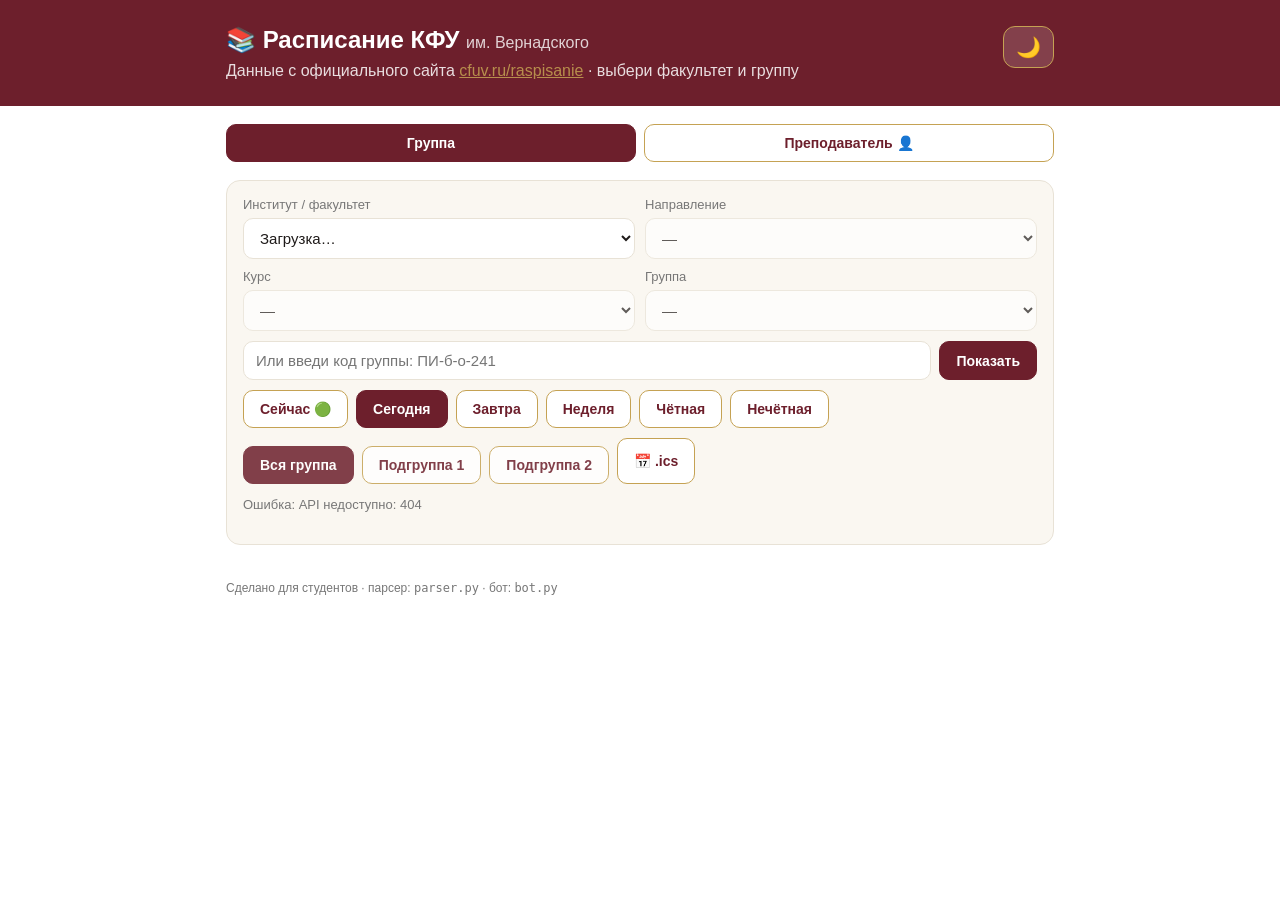
==== docs/index.html @ 7d54251b "GitHub Pages: docs/, direct cfuv.ru API mode, client-side ICS, Pages docs in README" ====
<!DOCTYPE html>
<html lang="ru">
<head>
<meta charset="UTF-8">
<meta name="viewport" content="width=device-width, initial-scale=1.0">
<title>Расписание КФУ им. Вернадского</title>
<link rel="stylesheet" href="style.css">
</head>
<body>
<canvas id="stars" aria-hidden="true"></canvas>
<header class="top">
  <div class="wrap top__row">
    <div>
      <h1>📚 Расписание КФУ <span>им. Вернадского</span></h1>
      <p class="sub">Данные с официального сайта <a href="https://cfuv.ru/raspisanie/" target="_blank" rel="noopener">cfuv.ru/raspisanie</a> · выбери факультет и группу</p>
    </div>
    <button id="btnTheme" title="Переключить тему">🌙</button>
  </div>
</header>
<main class="wrap">
  <div class="tabs">
    <button id="tabGroup" class="tab on">Группа</button>
    <button id="tabTeacher" class="tab">Преподаватель 👤</button>
  </div>
  <section class="card" id="paneGroup">
    <div class="grid">
      <label>Институт / факультет
        <select id="selSub"><option value="">Загрузка…</option></select>
      </label>
      <label>Направление
        <select id="selDir" disabled><option value="">—</option></select>
      </label>
      <label>Курс
        <select id="selCourse" disabled><option value="">—</option></select>
      </label>
      <label>Группа
        <select id="selGroup" disabled><option value="">—</option></select>
      </label>
    </div>
    <div class="row">
      <input id="search" list="codes" placeholder="Или введи код группы: ПИ-б-о-241">
      <datalist id="codes"></datalist>
      <button id="btnGo">Показать</button>
    </div>
    <div class="row filters">
      <button data-f="now" class="chip">Сейчас 🟢</button>
      <button data-f="today" class="chip on">Сегодня</button>
      <button data-f="tomorrow" class="chip">Завтра</button>
      <button data-f="week" class="chip">Неделя</button>
      <button data-f="even" class="chip">Чётная</button>
      <button data-f="odd" class="chip">Нечётная</button>
    </div>
    <div class="row filters">
      <button data-s="0" class="chip sub on">Вся группа</button>
      <button data-s="1" class="chip sub">Подгруппа 1</button>
      <button data-s="2" class="chip sub">Подгруппа 2</button>
      <button id="btnIcs" title="Скачать календарь для телефона">📅 .ics</button>
    </div>
    <p id="status" class="status"></p>
  </section>
  <section class="card" id="paneTeacher" hidden>
    <div class="row">
      <input id="tSearch" placeholder="Фамилия преподавателя: Парменов">
      <button id="btnTeacher">Найти</button>
    </div>
    <p class="status">Пары преподавателя по всем группам · минимум 2 буквы</p>
  </section>
  <section id="out"></section>
</main>
<footer class="wrap foot">Сделано для студентов · парсер: <code>parser.py</code> · бот: <code>bot.py</code></footer>
<script src="app.js"></script>
</body>
</html>
---- docs/style.css ----
:root{--bordo:#6d1f2c;--gold:#c5a253;--gold-l:#e8cf8f;--ink:#1f1b1a;--mut:#777;--line:#e8e2d6;--bg:#faf7f1;--page:#fff;--card:#faf7f1;--input:#fff}
[data-theme="night"]{--bordo:#e8cf8f;--gold:#c5a253;--ink:#eceffa;--mut:#a3abd0;--line:#303c69;--bg:#0a0f24;--page:#0a0f24;--card:#1a2140;--input:#141b38}
*{box-sizing:border-box}
body{margin:0;font-family:-apple-system,"Segoe UI",Roboto,sans-serif;color:var(--ink);background:var(--page)}
#stars{position:fixed;inset:0;z-index:-1;display:none}
[data-theme="night"] #stars{display:block}
.wrap{max-width:860px;margin:0 auto;padding:0 16px}
.top{background:var(--bordo);color:#fff;padding:26px 0}
[data-theme="night"] .top{background:#3a101a}
.top__row{display:flex;align-items:flex-start;justify-content:space-between;gap:12px}
#btnTheme{font-size:20px;padding:8px 12px;border-radius:12px;background:rgba(255,255,255,.15);border:1px solid var(--gold);color:#fff}
.top h1{margin:0;font-size:24px}
.top h1 span{font-weight:400;opacity:.8;font-size:16px}
.sub{opacity:.85;margin:8px 0 0}
.sub a{color:var(--gold)}
.card{background:var(--card);border:1px solid var(--line);border-radius:14px;padding:16px;margin:18px 0}
.tabs{display:flex;gap:8px;margin:18px 0 0}
.tab{flex:1}
.tab.on{background:var(--bordo);border-color:var(--bordo);color:#fff}
[data-theme="night"] .tab.on{color:#3a101a}
.grid{display:grid;grid-template-columns:1fr 1fr;gap:10px}
@media(max-width:640px){.grid{grid-template-columns:1fr}}
label{display:flex;flex-direction:column;gap:6px;font-size:13px;color:var(--mut)}
select,input{font-size:15px;padding:10px 12px;border:1px solid var(--line);border-radius:10px;background:var(--input);color:var(--ink)}
.row{display:flex;gap:8px;margin-top:10px}
.row input{flex:1}
button{cursor:pointer;border:1px solid var(--gold);background:var(--input);color:var(--bordo);border-radius:10px;padding:10px 16px;font-weight:700;font-size:14px}
button:hover{background:#f3ead6}
[data-theme="night"] button:hover{background:#232c55}
#btnGo{background:var(--bordo);border-color:var(--bordo);color:#fff}
.filters{flex-wrap:wrap}
.chip.on{background:var(--bordo);border-color:var(--bordo);color:#fff}
.status{color:var(--mut);font-size:13px;min-height:18px}
.day{border:1px solid var(--line);border-radius:12px;margin:12px 0;overflow:hidden;background:var(--card)}
.day h2{margin:0;padding:10px 14px;background:var(--bg);color:var(--bordo);font-size:16px;border-bottom:2px solid var(--gold)}
[data-theme="night"] .day h2{background:#141b38}
.les{display:grid;grid-template-columns:110px 1fr;gap:10px;padding:10px 14px;border-bottom:1px solid var(--line)}
.les:last-child{border-bottom:0}
.tm{font-size:12px;color:var(--mut)}
.tm b{display:block;color:var(--ink);font-size:15px}
.subj{font-weight:700}
.tag{display:inline-block;font-size:11px;font-weight:700;padding:1px 8px;border-radius:20px;background:var(--bordo);color:#fff;margin-left:6px}
.tag.chet{background:#1c7c3a}.tag.nechet{background:#b5651d}
.meta{font-size:13px;color:var(--mut);margin-top:3px}
.grp{display:inline-block;font-size:12px;font-weight:700;color:var(--bordo);border:1px solid var(--gold);border-radius:8px;padding:1px 8px;margin-top:4px}
.empty{color:var(--mut);font-style:italic;padding:18px}
.foot{color:var(--mut);font-size:12px;padding:18px 16px 30px}
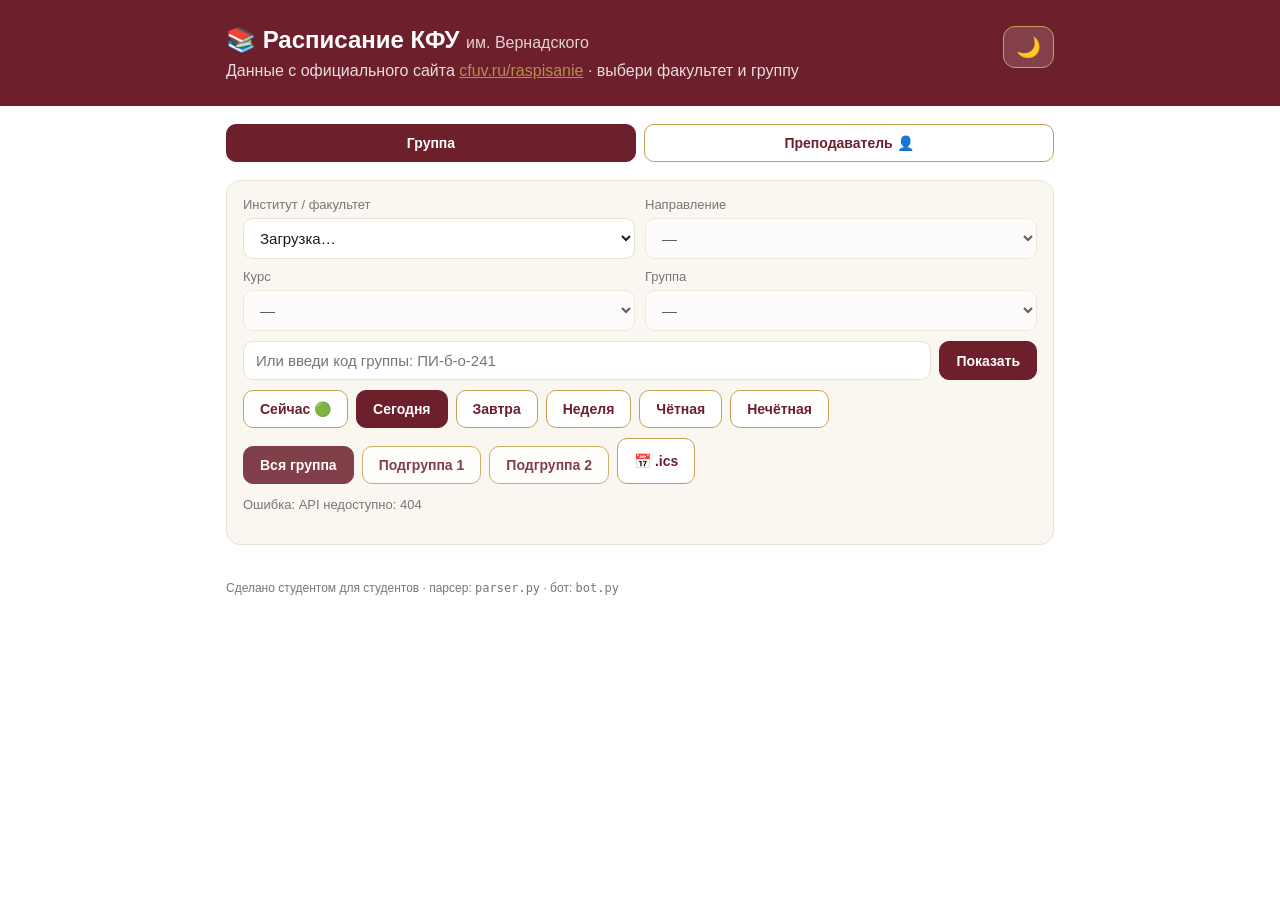
==== commit dec0a2b3: "Footer: Сделано студентом для студентов" ====
--- a/docs/index.html
+++ b/docs/index.html
@@ -67,7 +67,7 @@
   </section>
   <section id="out"></section>
 </main>
-<footer class="wrap foot">Сделано для студентов · парсер: <code>parser.py</code> · бот: <code>bot.py</code></footer>
+<footer class="wrap foot">Сделано студентом для студентов · парсер: <code>parser.py</code> · бот: <code>bot.py</code></footer>
 <script src="app.js"></script>
 </body>
 </html>
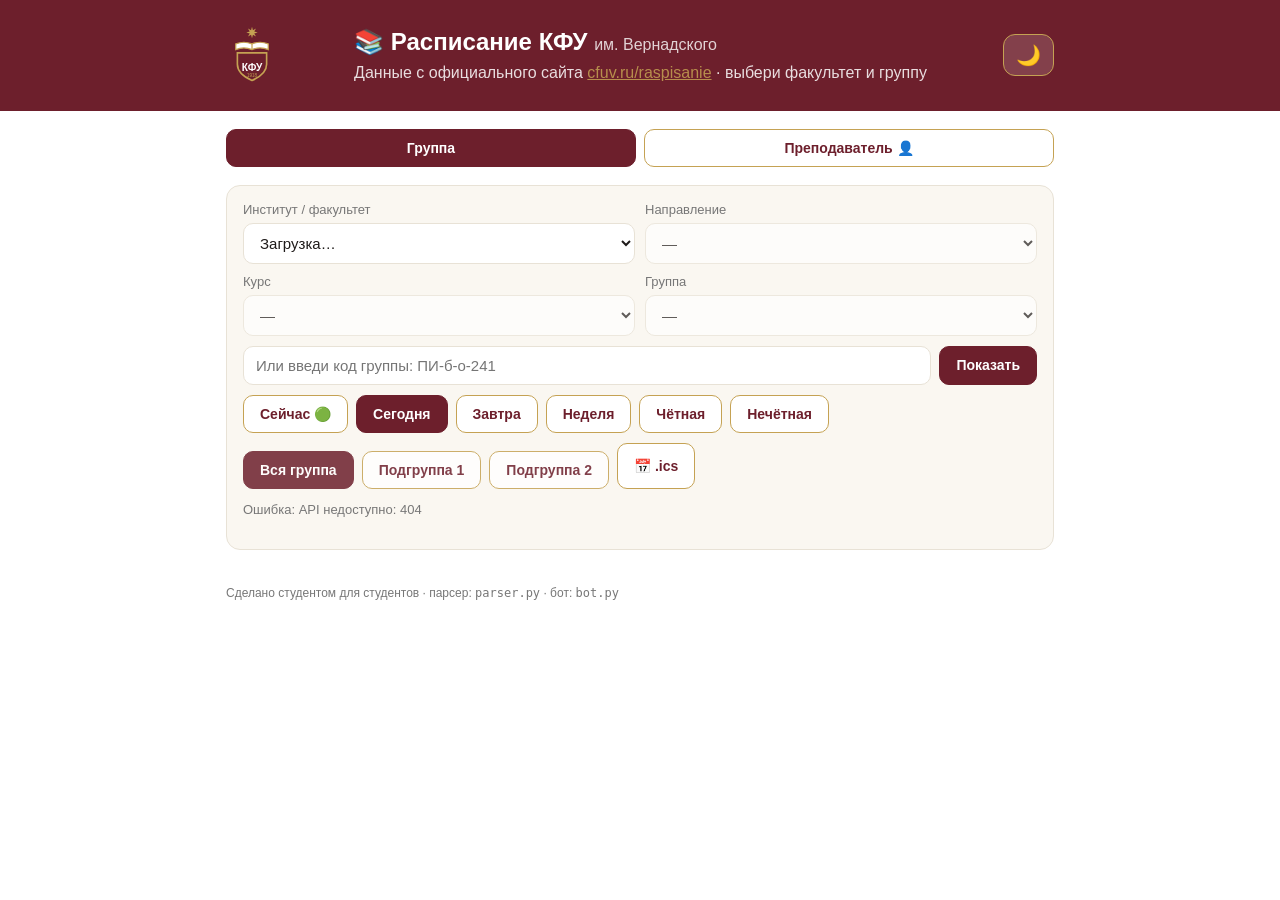
==== commit a5c1840c: "Header SVG crest (day theme shows coat of arms)" ====
--- a/docs/index.html
+++ b/docs/index.html
@@ -10,6 +10,16 @@
 <canvas id="stars" aria-hidden="true"></canvas>
 <header class="top">
   <div class="wrap top__row">
+    <div class="crest" title="Герб КФУ им. Вернадского">
+      <svg viewBox="0 0 64 72" role="img" aria-label="Герб КФУ">
+        <polygon points="32,1 33.15,5.23 36.95,3.05 34.77,6.85 39,8 34.77,9.15 36.95,12.95 33.15,10.77 32,15 30.85,10.77 27.05,12.95 29.23,9.15 25,8 29.23,6.85 27.05,3.05 30.85,5.23" fill="var(--gold)"/>
+        <path d="M12,22 Q22,18 32,22 Q42,18 52,22 L52,29 Q42,25 32,29 Q22,25 12,29 Z" fill="#fff" stroke="var(--gold)" stroke-width="1.5"/>
+        <line x1="32" y1="22" x2="32" y2="29" stroke="var(--gold)" stroke-width="1.5"/>
+        <path d="M14,33 H50 V47 Q50,59 32,67 Q14,59 14,47 Z" fill="var(--bordo)" stroke="var(--gold)" stroke-width="2"/>
+        <text x="32" y="55" text-anchor="middle" font-size="12.5" font-weight="800" fill="var(--page)" font-family="inherit">КФУ</text>
+        <text x="32" y="63" text-anchor="middle" font-size="5.5" fill="var(--gold)" font-family="inherit">1918</text>
+      </svg>
+    </div>
     <div>
       <h1>📚 Расписание КФУ <span>им. Вернадского</span></h1>
       <p class="sub">Данные с официального сайта <a href="https://cfuv.ru/raspisanie/" target="_blank" rel="noopener">cfuv.ru/raspisanie</a> · выбери факультет и группу</p>
--- a/docs/style.css
+++ b/docs/style.css
@@ -7,7 +7,9 @@
 .wrap{max-width:860px;margin:0 auto;padding:0 16px}
 .top{background:var(--bordo);color:#fff;padding:26px 0}
 [data-theme="night"] .top{background:#3a101a}
-.top__row{display:flex;align-items:flex-start;justify-content:space-between;gap:12px}
+.top__row{display:flex;align-items:center;justify-content:space-between;gap:12px}
+.crest{flex:0 0 auto}
+.crest svg{display:block;width:52px;height:auto}
 #btnTheme{font-size:20px;padding:8px 12px;border-radius:12px;background:rgba(255,255,255,.15);border:1px solid var(--gold);color:#fff}
 .top h1{margin:0;font-size:24px}
 .top h1 span{font-weight:400;opacity:.8;font-size:16px}
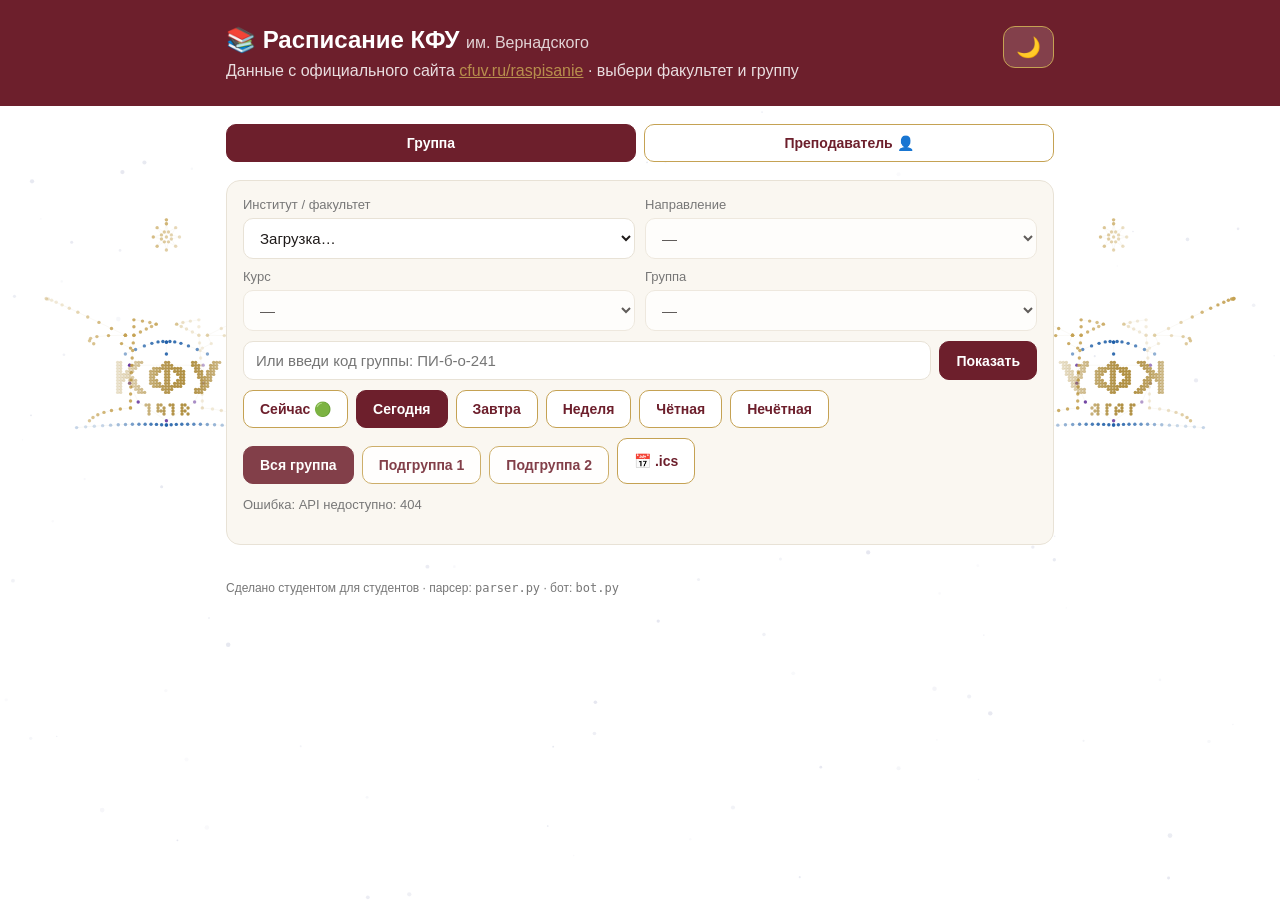
==== commit afd4a1e7: "Day theme: full-color constellation crest (purple shield, gold wings, blue book/ribbon)" ====
--- a/docs/index.html
+++ b/docs/index.html
@@ -10,16 +10,6 @@
 <canvas id="stars" aria-hidden="true"></canvas>
 <header class="top">
   <div class="wrap top__row">
-    <div class="crest" title="Герб КФУ им. Вернадского">
-      <svg viewBox="0 0 64 72" role="img" aria-label="Герб КФУ">
-        <polygon points="32,1 33.15,5.23 36.95,3.05 34.77,6.85 39,8 34.77,9.15 36.95,12.95 33.15,10.77 32,15 30.85,10.77 27.05,12.95 29.23,9.15 25,8 29.23,6.85 27.05,3.05 30.85,5.23" fill="var(--gold)"/>
-        <path d="M12,22 Q22,18 32,22 Q42,18 52,22 L52,29 Q42,25 32,29 Q22,25 12,29 Z" fill="#fff" stroke="var(--gold)" stroke-width="1.5"/>
-        <line x1="32" y1="22" x2="32" y2="29" stroke="var(--gold)" stroke-width="1.5"/>
-        <path d="M14,33 H50 V47 Q50,59 32,67 Q14,59 14,47 Z" fill="var(--bordo)" stroke="var(--gold)" stroke-width="2"/>
-        <text x="32" y="55" text-anchor="middle" font-size="12.5" font-weight="800" fill="var(--page)" font-family="inherit">КФУ</text>
-        <text x="32" y="63" text-anchor="middle" font-size="5.5" fill="var(--gold)" font-family="inherit">1918</text>
-      </svg>
-    </div>
     <div>
       <h1>📚 Расписание КФУ <span>им. Вернадского</span></h1>
       <p class="sub">Данные с официального сайта <a href="https://cfuv.ru/raspisanie/" target="_blank" rel="noopener">cfuv.ru/raspisanie</a> · выбери факультет и группу</p>
--- a/docs/style.css
+++ b/docs/style.css
@@ -2,14 +2,11 @@
 [data-theme="night"]{--bordo:#e8cf8f;--gold:#c5a253;--ink:#eceffa;--mut:#a3abd0;--line:#303c69;--bg:#0a0f24;--page:#0a0f24;--card:#1a2140;--input:#141b38}
 *{box-sizing:border-box}
 body{margin:0;font-family:-apple-system,"Segoe UI",Roboto,sans-serif;color:var(--ink);background:var(--page)}
-#stars{position:fixed;inset:0;z-index:-1;display:none}
-[data-theme="night"] #stars{display:block}
+#stars{position:fixed;inset:0;z-index:-1;display:block}
 .wrap{max-width:860px;margin:0 auto;padding:0 16px}
 .top{background:var(--bordo);color:#fff;padding:26px 0}
 [data-theme="night"] .top{background:#3a101a}
-.top__row{display:flex;align-items:center;justify-content:space-between;gap:12px}
-.crest{flex:0 0 auto}
-.crest svg{display:block;width:52px;height:auto}
+.top__row{display:flex;align-items:flex-start;justify-content:space-between;gap:12px}
 #btnTheme{font-size:20px;padding:8px 12px;border-radius:12px;background:rgba(255,255,255,.15);border:1px solid var(--gold);color:#fff}
 .top h1{margin:0;font-size:24px}
 .top h1 span{font-weight:400;opacity:.8;font-size:16px}
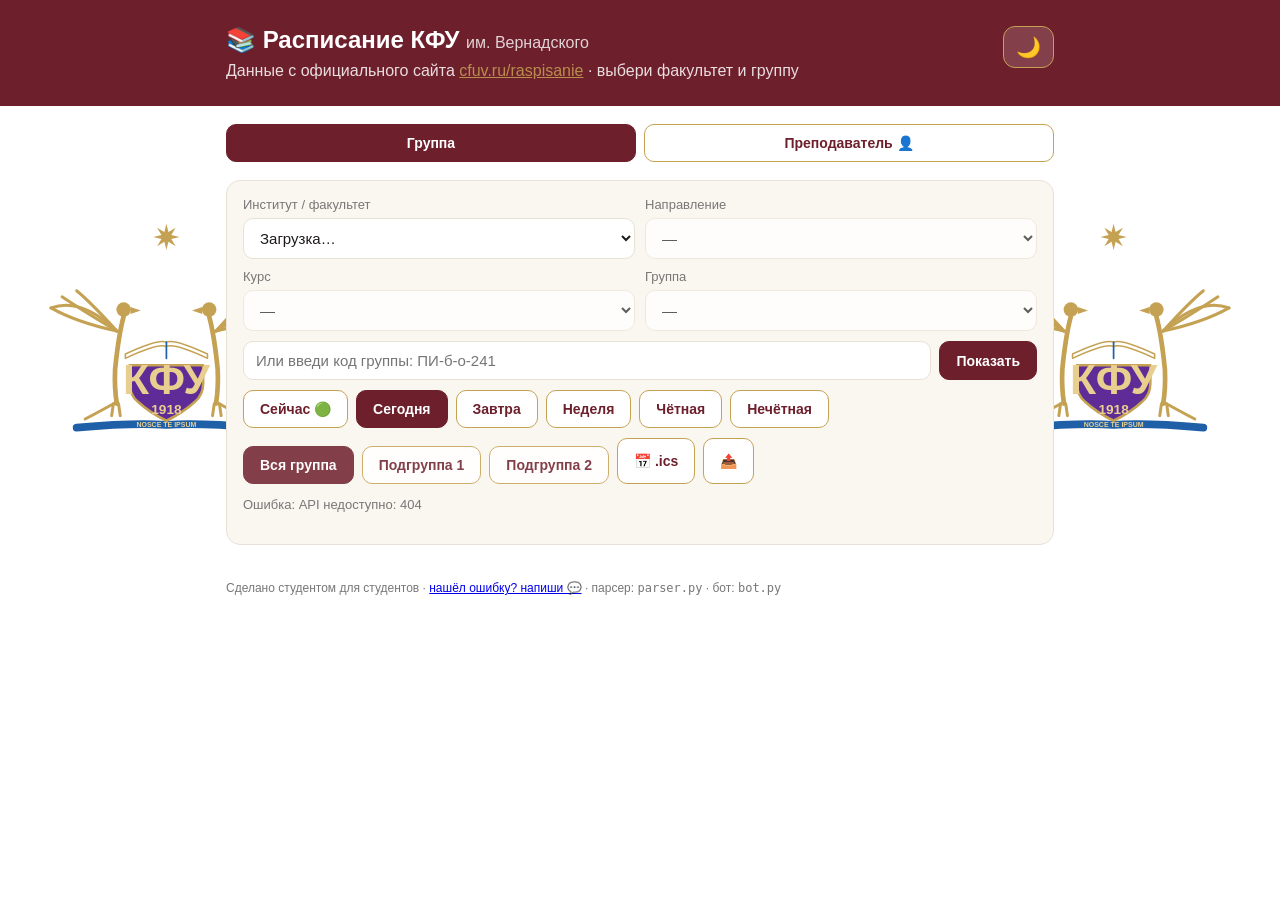
==== commit 4c65df12: "Eagle griffins redraw, share week button, sticky now bar, report-error footer link" ====
--- a/docs/index.html
+++ b/docs/index.html
@@ -55,6 +55,7 @@
       <button data-s="1" class="chip sub">Подгруппа 1</button>
       <button data-s="2" class="chip sub">Подгруппа 2</button>
       <button id="btnIcs" title="Скачать календарь для телефона">📅 .ics</button>
+      <button id="btnShare" title="Поделиться расписанием недели">📤</button>
     </div>
     <p id="status" class="status"></p>
   </section>
@@ -65,9 +66,10 @@
     </div>
     <p class="status">Пары преподавателя по всем группам · минимум 2 буквы</p>
   </section>
+  <div id="nowBar" class="nowbar" hidden></div>
   <section id="out"></section>
 </main>
-<footer class="wrap foot">Сделано студентом для студентов · парсер: <code>parser.py</code> · бот: <code>bot.py</code></footer>
+<footer class="wrap foot">Сделано студентом для студентов · <a href="https://t.me/ScheduleCFUvsbot" target="_blank" rel="noopener">нашёл ошибку? напиши 💬</a> · парсер: <code>parser.py</code> · бот: <code>bot.py</code></footer>
 <script src="app.js"></script>
 </body>
 </html>
--- a/docs/style.css
+++ b/docs/style.css
@@ -43,4 +43,6 @@
 .meta{font-size:13px;color:var(--mut);margin-top:3px}
 .grp{display:inline-block;font-size:12px;font-weight:700;color:var(--bordo);border:1px solid var(--gold);border-radius:8px;padding:1px 8px;margin-top:4px}
 .empty{color:var(--mut);font-style:italic;padding:18px}
+.nowbar{position:sticky;top:0;z-index:5;margin:12px 0;padding:10px 14px;border-radius:12px;border:1px solid var(--gold);background:var(--card);font-size:14px}
+.nowbar b{color:var(--bordo)}
 .foot{color:var(--mut);font-size:12px;padding:18px 16px 30px}
